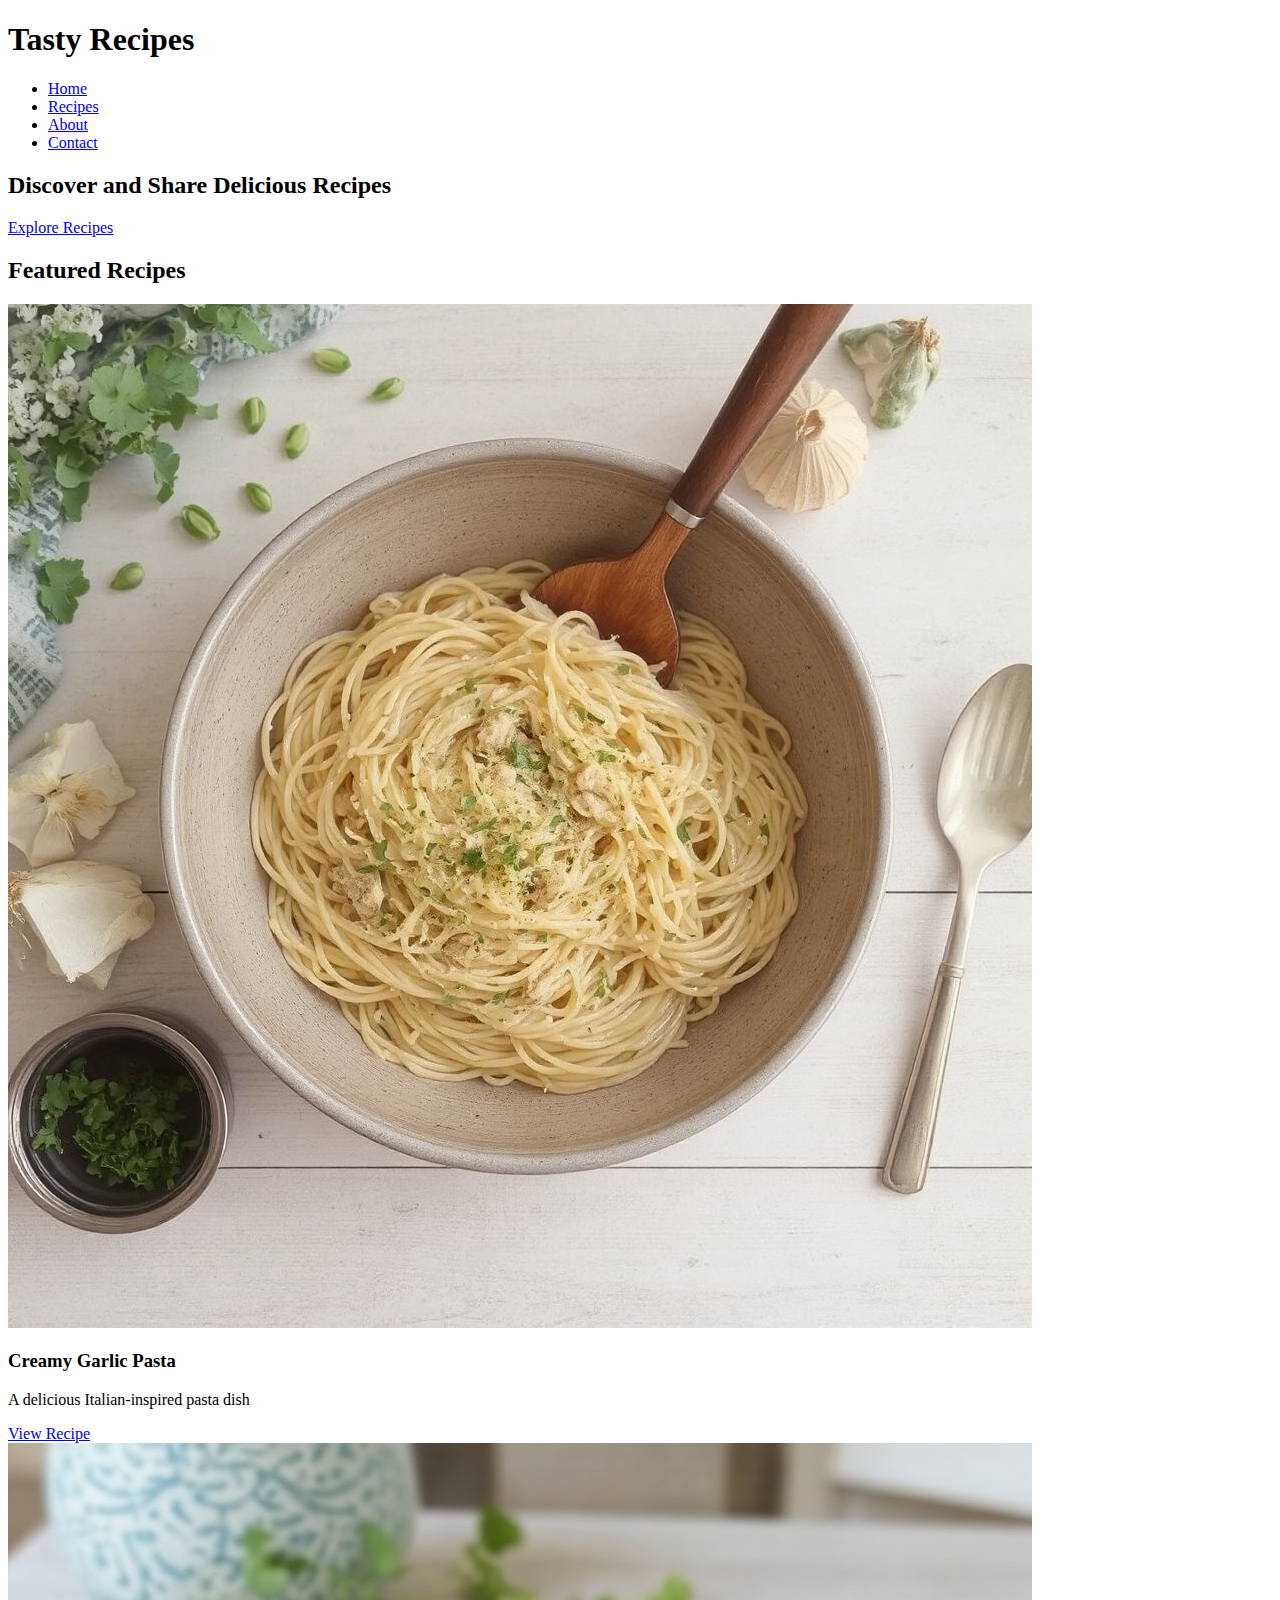
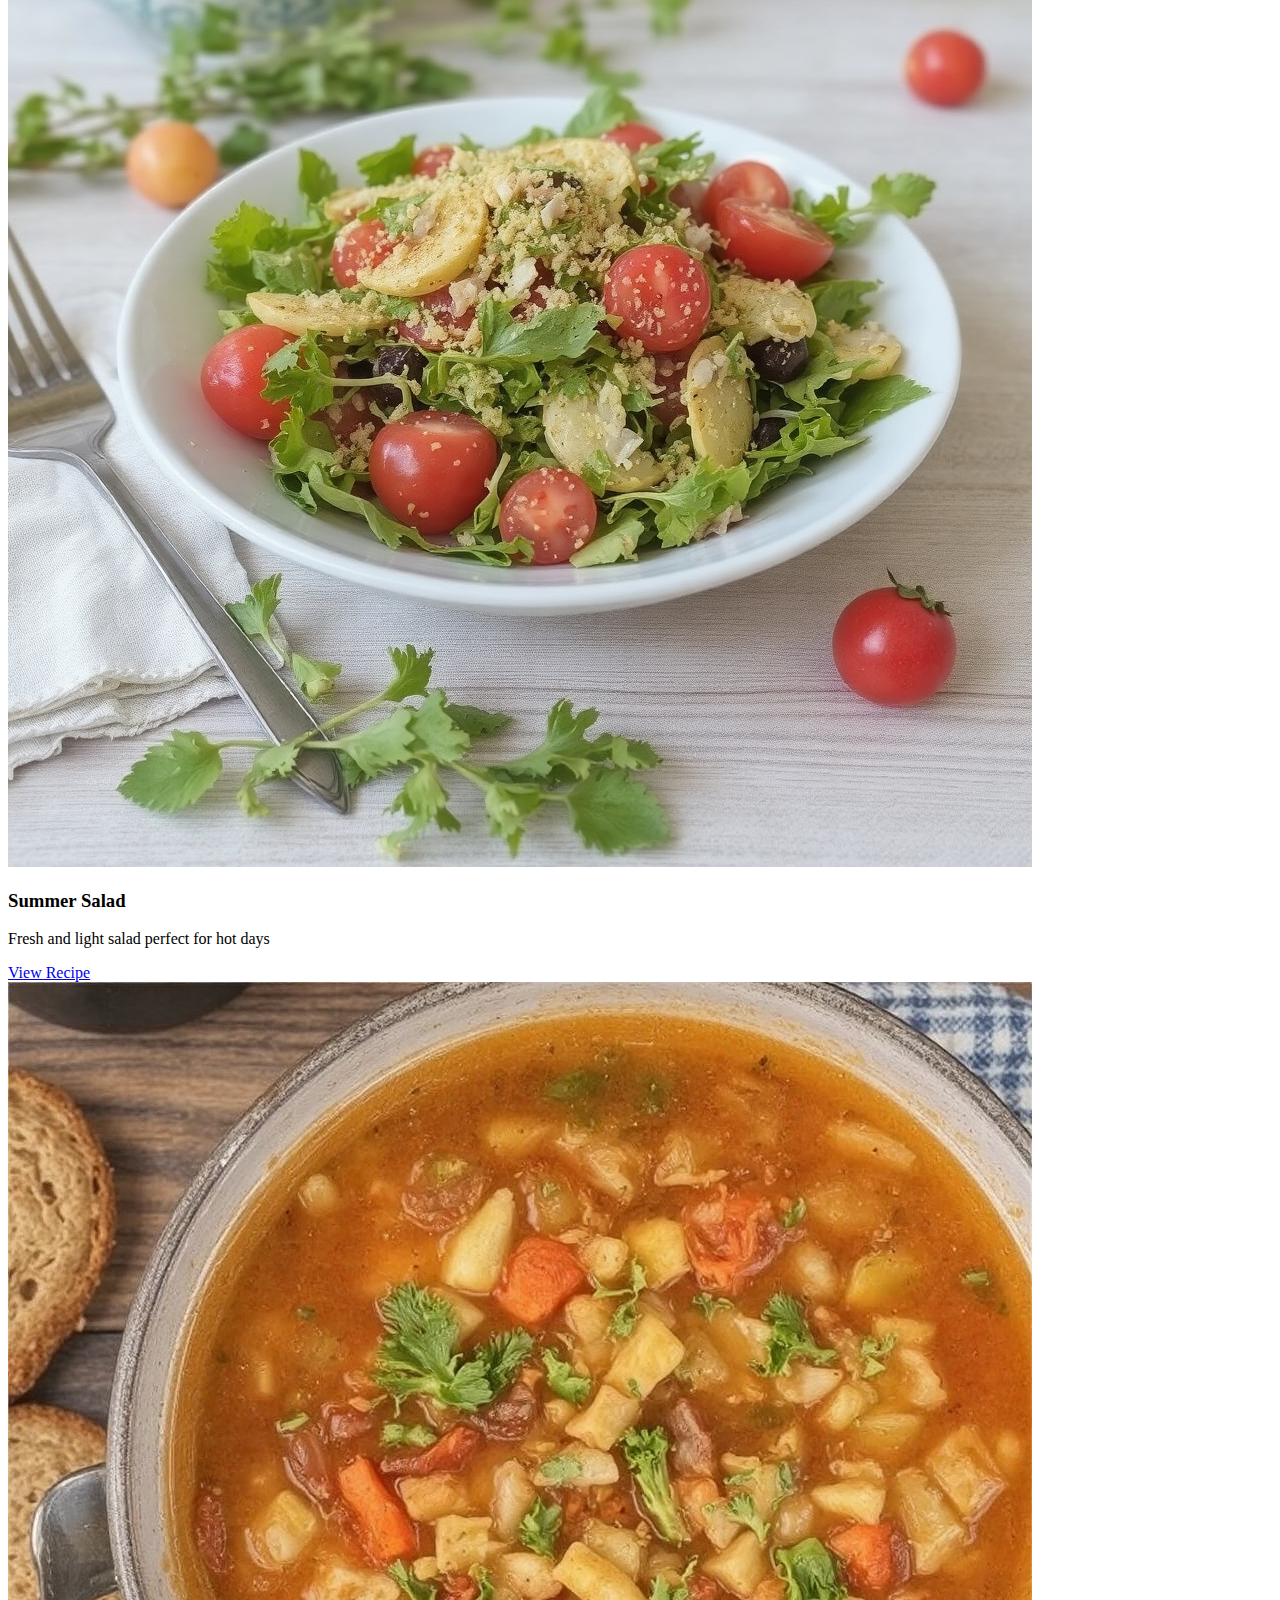
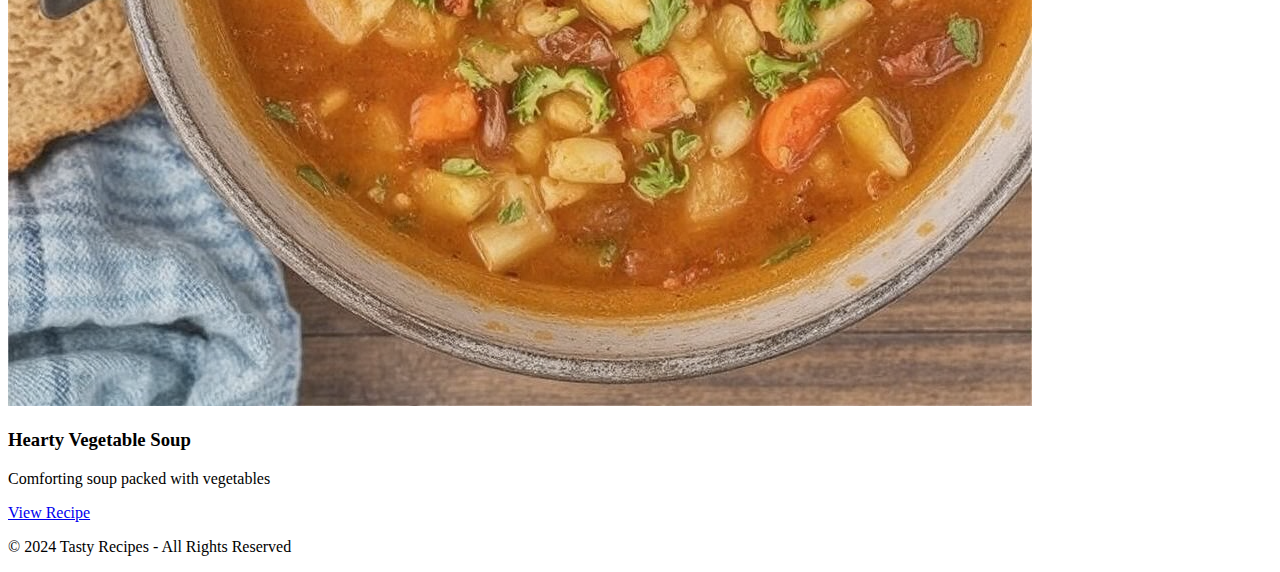
==== index.html @ 7ba07001 "homepage" ====
<!DOCTYPE html>
<html lang="en">
<head>
    <meta charset="UTF-8">
    <meta name="viewport" content="width=device-width, initial-scale=1.0">
    <title>Tasty Recipes - Discover and Share Delicious Recipes</title>
    <link rel="stylesheet" href="css/styles.css">
</head>
<body>
    <header>
        <div class="container">
            <h1 class="logo">Tasty Recipes</h1>
            <nav>
                <ul>
                    <li><a href="index.html" class="active">Home</a></li>
                    <li><a href="recipes.html">Recipes</a></li>
                    <li><a href="about.html">About</a></li>
                    <li><a href="#contact">Contact</a></li>
                </ul>
            </nav>
        </div>
    </header>
    <main>
        <section class="hero">
            <div class="container">
                <h2>Discover and Share Delicious Recipes</h2>
                <a href="recipes.html" class="cta-button">Explore Recipes</a>
            </div>
        </section>
        <section class="featured-recipes">
            <div class="container">
                <h2>Featured Recipes</h2>
                <div class="recipe-grid">
                    <article class="recipe-card">
                        <img src="images/creamy-garlic-pasta.png" alt="Creamy Garlic Pasta">
                        <h3>Creamy Garlic Pasta</h3>
                        <p>A delicious Italian-inspired pasta dish</p>
                        <a href="recipe-detail.html" class="button">View Recipe</a>
                    </article>
                    <article class="recipe-card">
                        <img src="images/summer-salad.png" alt="Summer Salad">
                        <h3>Summer Salad</h3>
                        <p>Fresh and light salad perfect for hot days</p>
                        <a href="recipe-detail.html" class="button">View Recipe</a>
                    </article>
                    <article class="recipe-card">
                        <img src="images/vegetable-soup.png" alt="Hearty Vegetable Soup">
                        <h3>Hearty Vegetable Soup</h3>
                        <p>Comforting soup packed with vegetables</p>
                        <a href="recipe-detail.html" class="button">View Recipe</a>
                    </article>
                </div>
            </div>
        </section>
    </main>
    <footer id="contact">
        <div class="container">
            <div class="social-links">
                <a href="#" aria-label="Facebook"><i class="icon-facebook"></i></a>
                <a href="#" aria-label="Twitter"><i class="icon-twitter"></i></a>
                <a href="#" aria-label="Instagram"><i class="icon-instagram"></i></a>
                <a href="#" aria-label="Pinterest"><i class="icon-pinterest"></i></a>
            </div>
            <p>&copy; 2024 Tasty Recipes - All Rights Reserved</p>
        </div>
    </footer>
</body>
</html>
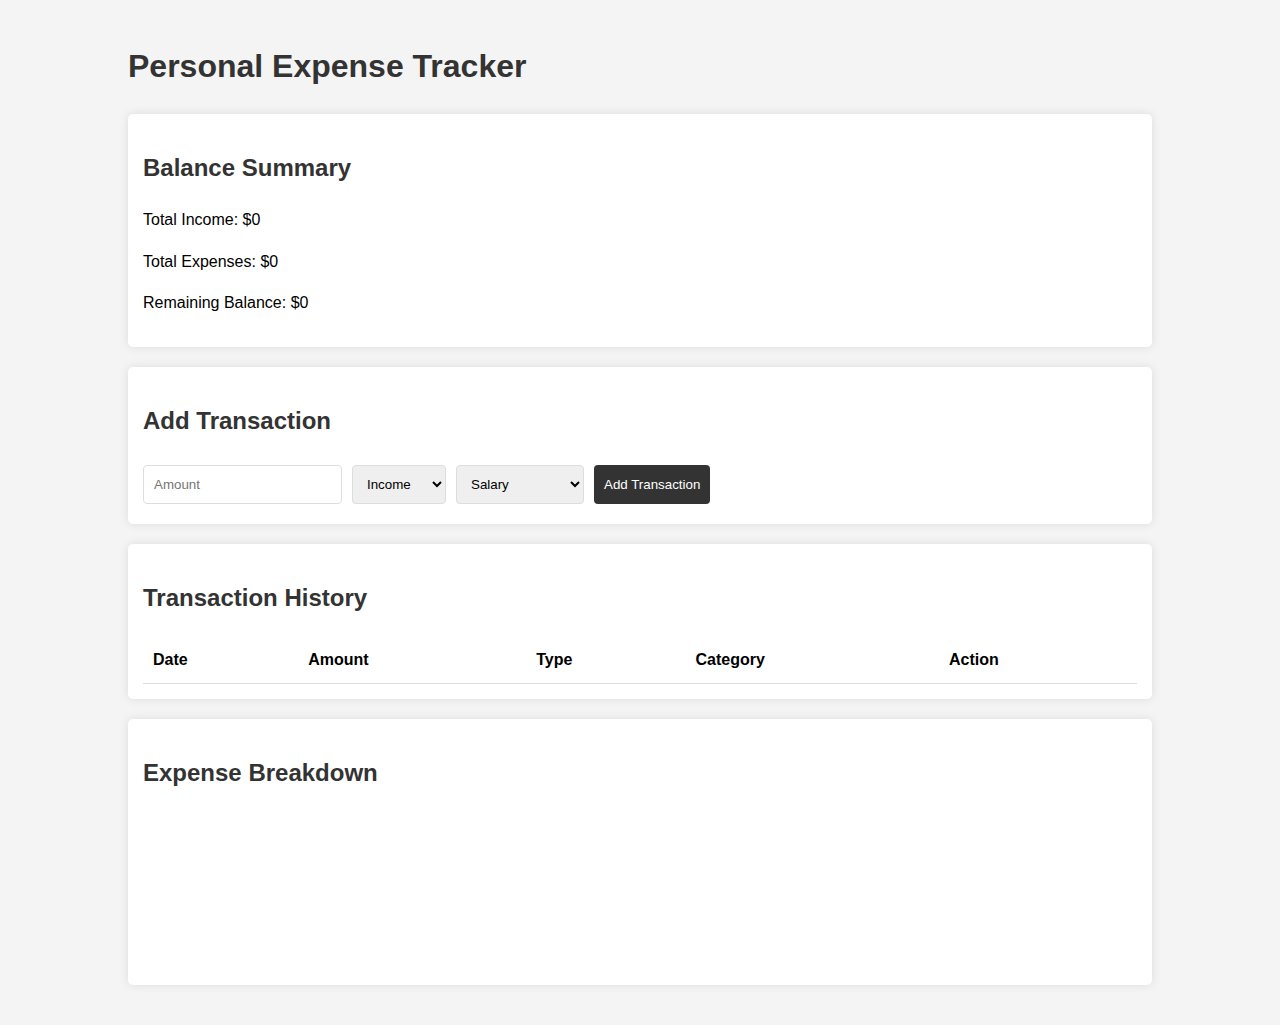
==== commit 3b290c5e: "delete unnecessary files" ====
--- a/index.html
+++ b/index.html
@@ -3,66 +3,62 @@
 <head>
     <meta charset="UTF-8">
     <meta name="viewport" content="width=device-width, initial-scale=1.0">
-    <title>Tasty Recipes - Discover and Share Delicious Recipes</title>
+    <title>Personal Expense Tracker</title>
     <link rel="stylesheet" href="css/styles.css">
 </head>
 <body>
-    <header>
-        <div class="container">
-            <h1 class="logo">Tasty Recipes</h1>
-            <nav>
-                <ul>
-                    <li><a href="index.html" class="active">Home</a></li>
-                    <li><a href="recipes.html">Recipes</a></li>
-                    <li><a href="about.html">About</a></li>
-                    <li><a href="#contact">Contact</a></li>
-                </ul>
-            </nav>
+    <div class="container">
+        <h1>Personal Expense Tracker</h1>
+        
+        <div class="balance-summary">
+            <h2>Balance Summary</h2>
+            <p>Total Income: <span id="totalIncome">$0</span></p>
+            <p>Total Expenses: <span id="totalExpenses">$0</span></p>
+            <p>Remaining Balance: <span id="remainingBalance">$0</span></p>
         </div>
-    </header>
-    <main>
-        <section class="hero">
-            <div class="container">
-                <h2>Discover and Share Delicious Recipes</h2>
-                <a href="recipes.html" class="cta-button">Explore Recipes</a>
-            </div>
-        </section>
-        <section class="featured-recipes">
-            <div class="container">
-                <h2>Featured Recipes</h2>
-                <div class="recipe-grid">
-                    <article class="recipe-card">
-                        <img src="images/creamy-garlic-pasta.png" alt="Creamy Garlic Pasta">
-                        <h3>Creamy Garlic Pasta</h3>
-                        <p>A delicious Italian-inspired pasta dish</p>
-                        <a href="recipe-detail.html" class="button">View Recipe</a>
-                    </article>
-                    <article class="recipe-card">
-                        <img src="images/summer-salad.png" alt="Summer Salad">
-                        <h3>Summer Salad</h3>
-                        <p>Fresh and light salad perfect for hot days</p>
-                        <a href="recipe-detail.html" class="button">View Recipe</a>
-                    </article>
-                    <article class="recipe-card">
-                        <img src="images/vegetable-soup.png" alt="Hearty Vegetable Soup">
-                        <h3>Hearty Vegetable Soup</h3>
-                        <p>Comforting soup packed with vegetables</p>
-                        <a href="recipe-detail.html" class="button">View Recipe</a>
-                    </article>
-                </div>
-            </div>
-        </section>
-    </main>
-    <footer id="contact">
-        <div class="container">
-            <div class="social-links">
-                <a href="#" aria-label="Facebook"><i class="icon-facebook"></i></a>
-                <a href="#" aria-label="Twitter"><i class="icon-twitter"></i></a>
-                <a href="#" aria-label="Instagram"><i class="icon-instagram"></i></a>
-                <a href="#" aria-label="Pinterest"><i class="icon-pinterest"></i></a>
-            </div>
-            <p>&copy; 2024 Tasty Recipes - All Rights Reserved</p>
+        
+        <div class="transaction-form">
+            <h2>Add Transaction</h2>
+            <form id="transactionForm">
+                <input type="number" id="amount" placeholder="Amount" required>
+                <select id="type" required>
+                    <option value="income">Income</option>
+                    <option value="expense">Expense</option>
+                </select>
+                <select id="category" required>
+                    <option value="salary">Salary</option>
+                    <option value="food">Food</option>
+                    <option value="transportation">Transportation</option>
+                    <option value="entertainment">Entertainment</option>
+                    <option value="utilities">Utilities</option>
+                    <option value="other">Other</option>
+                </select>
+                <button type="submit">Add Transaction</button>
+            </form>
         </div>
-    </footer>
+        
+        <div class="transaction-history">
+            <h2>Transaction History</h2>
+            <table id="transactionTable">
+                <thead>
+                    <tr>
+                        <th>Date</th>
+                        <th>Amount</th>
+                        <th>Type</th>
+                        <th>Category</th>
+                        <th>Action</th>
+                    </tr>
+                </thead>
+                <tbody id="transactionBody"></tbody>
+            </table>
+        </div>
+        
+        <div class="expense-chart">
+            <h2>Expense Breakdown</h2>
+            <canvas id="expenseChart"></canvas>
+        </div>
+    </div>
+    
+    <script src="script.js"></script>
 </body>
 </html>--- a/css/styles.css
+++ b/css/styles.css
@@ -0,0 +1,93 @@
+body {
+    font-family: Arial, sans-serif;
+    line-height: 1.6;
+    margin: 0;
+    padding: 0;
+    background-color: #f4f4f4;
+}
+
+.container {
+    width: 80%;
+    margin: auto;
+    overflow: hidden;
+    padding: 20px;
+}
+
+h1, h2 {
+    color: #333;
+}
+
+.balance-summary, .transaction-form, .transaction-history, .expense-chart {
+    background: #fff;
+    margin-bottom: 20px;
+    padding: 15px;
+    border-radius: 5px;
+    box-shadow: 0 0 10px rgba(0,0,0,0.1);
+}
+
+form {
+    display: flex;
+    flex-wrap: wrap;
+    gap: 10px;
+}
+
+input, select, button {
+    padding: 10px;
+    margin: 5px 0;
+    border: 1px solid #ddd;
+    border-radius: 4px;
+}
+
+button {
+    background: #333;
+    color: #fff;
+    border: none;
+    cursor: pointer;
+}
+
+button:hover {
+    background: #555;
+}
+
+table {
+    width: 100%;
+    border-collapse: collapse;
+}
+
+th, td {
+    padding: 10px;
+    text-align: left;
+    border-bottom: 1px solid #ddd;
+}
+
+.delete-btn {
+    background: #ff4136;
+    color: white;
+    border: none;
+    padding: 5px 10px;
+    cursor: pointer;
+    border-radius: 3px;
+}
+
+.delete-btn:hover {
+    background: #d30000;
+}
+
+#expenseChart {
+    max-width: 400px;
+    margin: auto;
+}
+
+@media (max-width: 768px) {
+    .container {
+        width: 95%;
+    }
+    
+    form {
+        flex-direction: column;
+    }
+    
+    table, th, td {
+        font-size: 14px;
+    }
+}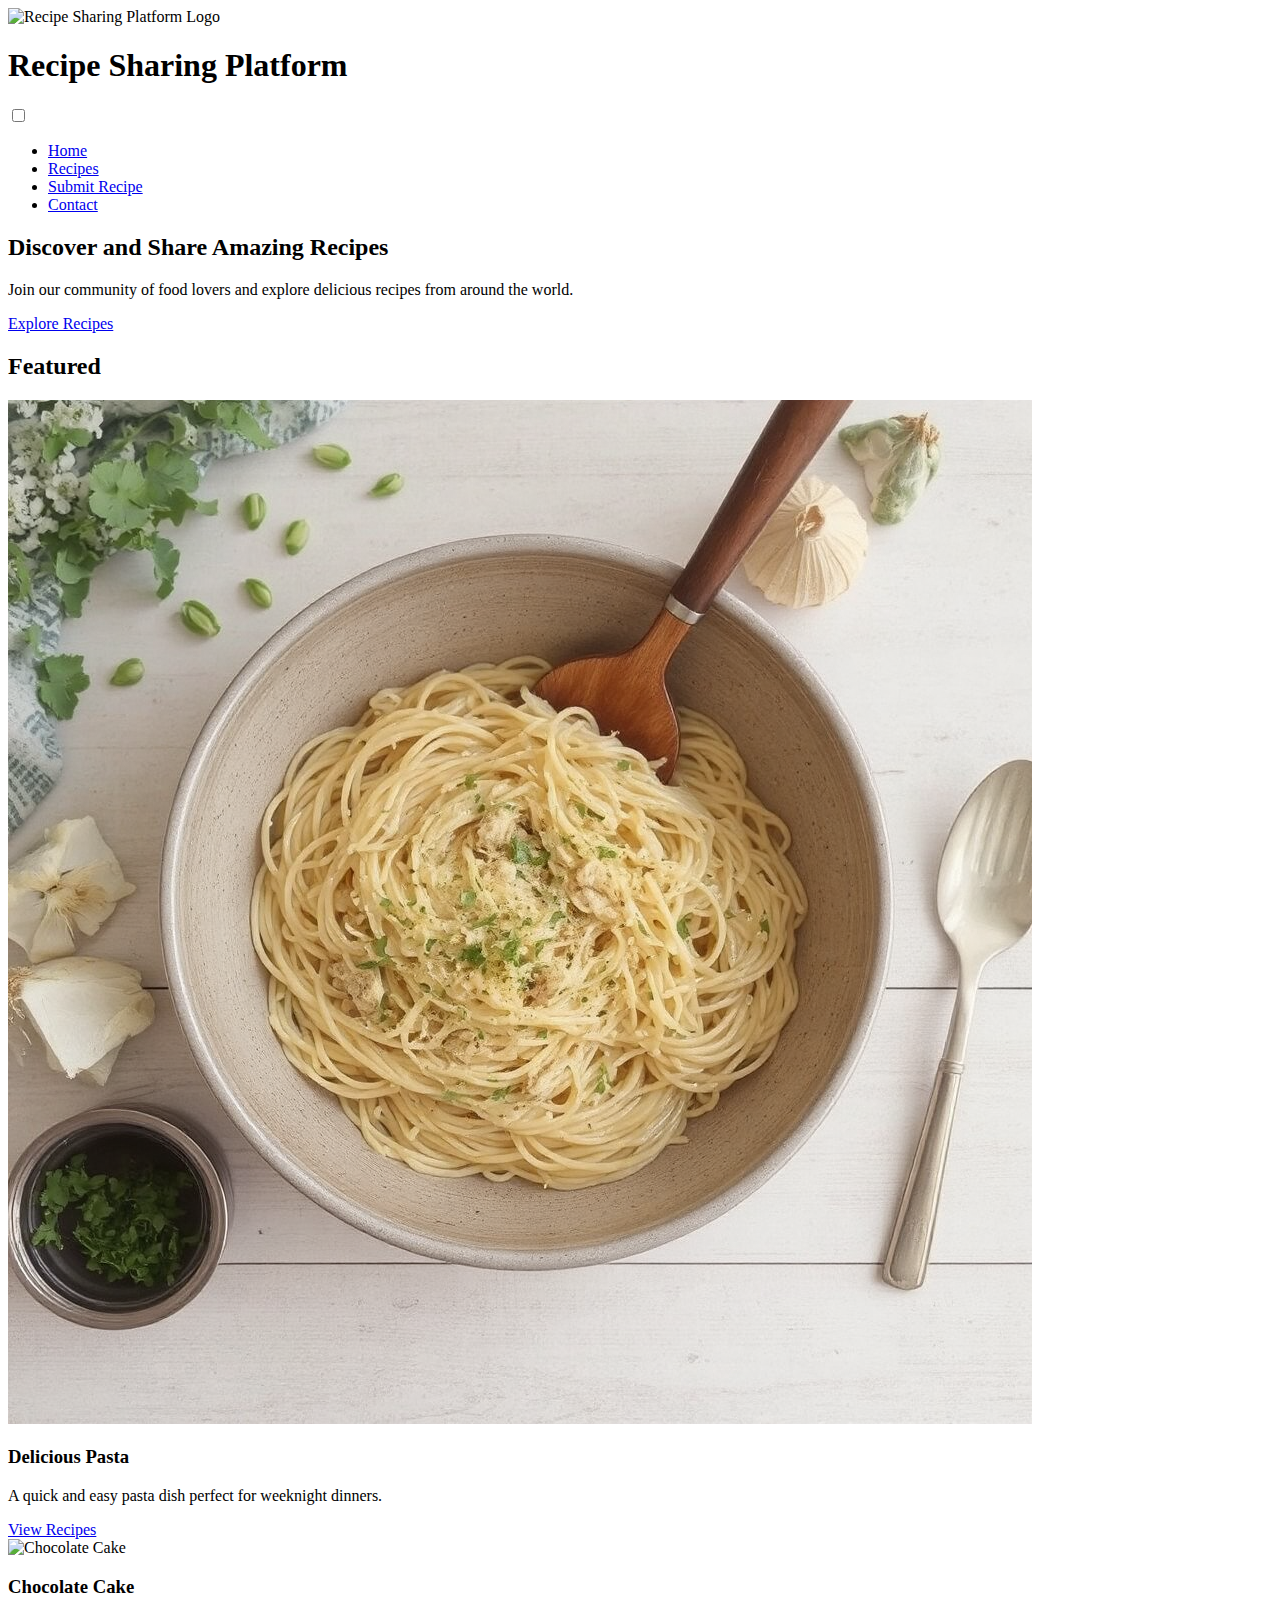
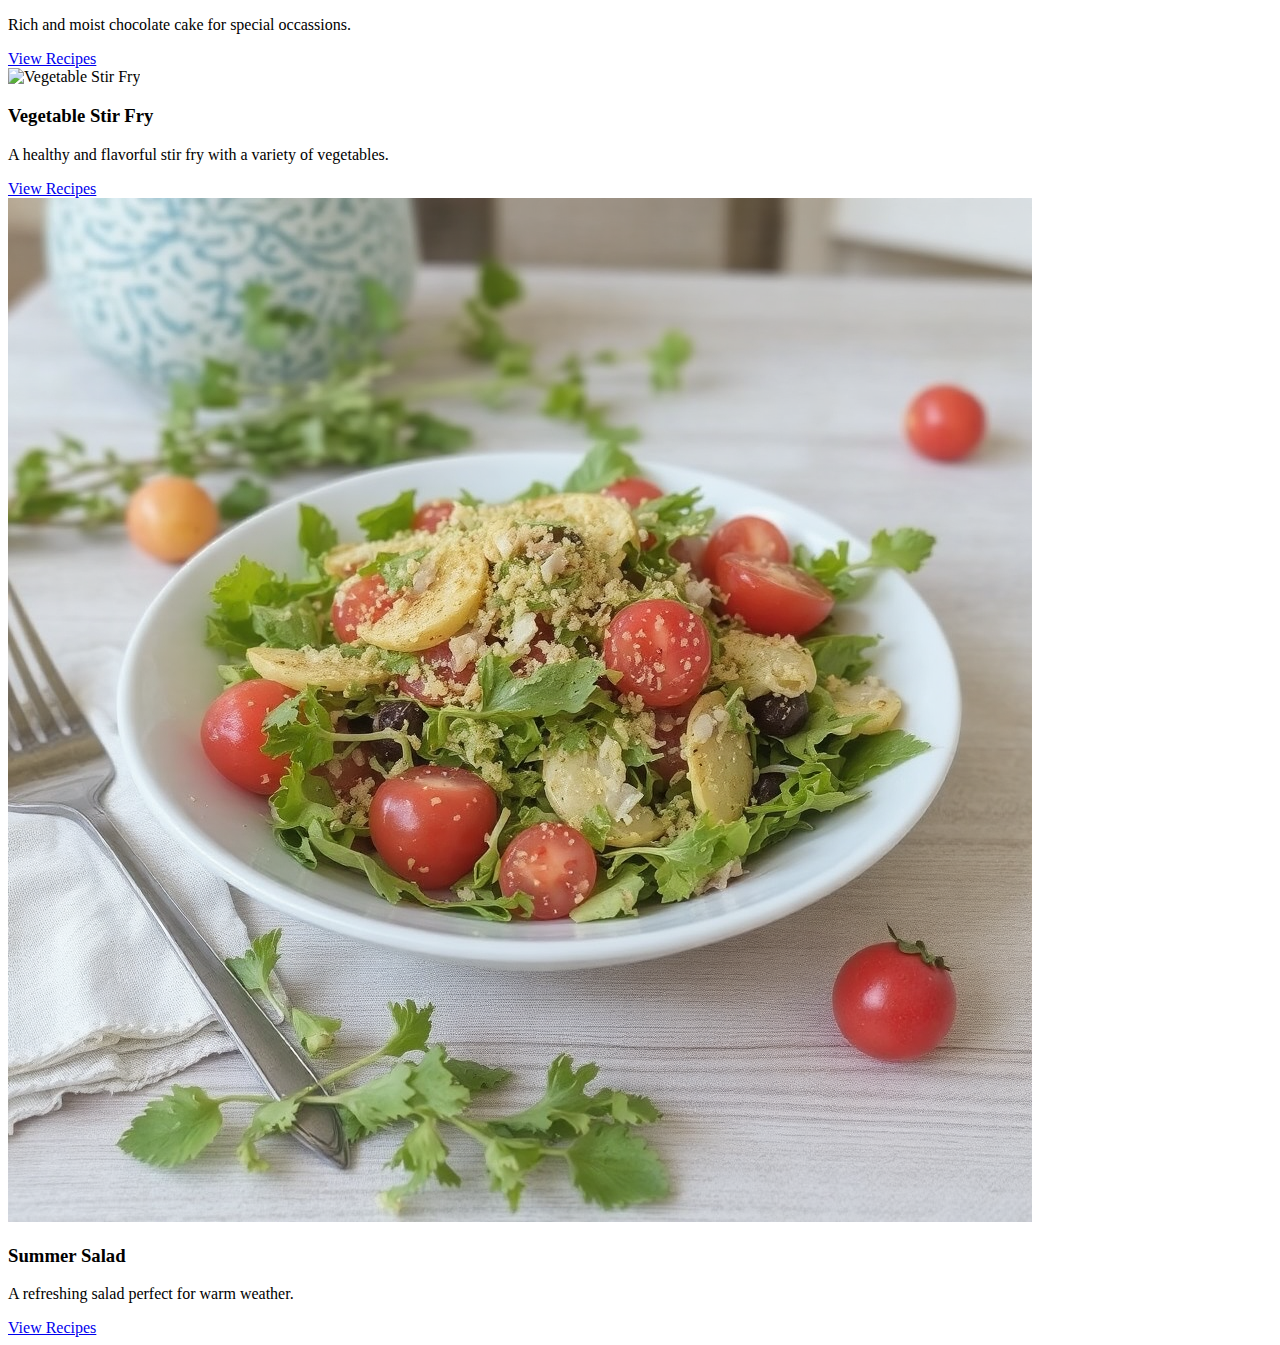
==== commit e7e9008f: "main section" ====
--- a/index.html
+++ b/index.html
@@ -3,62 +3,66 @@
 <head>
     <meta charset="UTF-8">
     <meta name="viewport" content="width=device-width, initial-scale=1.0">
-    <title>Personal Expense Tracker</title>
+    <title>Recipe Sharing Platform</title>
     <link rel="stylesheet" href="css/styles.css">
+    <link href="https://fonts.googleapis.com/css2?family=Roboto:wght@300;400;700&display=swap" rel="stylesheet">
 </head>
 <body>
-    <div class="container">
-        <h1>Personal Expense Tracker</h1>
-        
-        <div class="balance-summary">
-            <h2>Balance Summary</h2>
-            <p>Total Income: <span id="totalIncome">$0</span></p>
-            <p>Total Expenses: <span id="totalExpenses">$0</span></p>
-            <p>Remaining Balance: <span id="remainingBalance">$0</span></p>
-        </div>
-        
-        <div class="transaction-form">
-            <h2>Add Transaction</h2>
-            <form id="transactionForm">
-                <input type="number" id="amount" placeholder="Amount" required>
-                <select id="type" required>
-                    <option value="income">Income</option>
-                    <option value="expense">Expense</option>
-                </select>
-                <select id="category" required>
-                    <option value="salary">Salary</option>
-                    <option value="food">Food</option>
-                    <option value="transportation">Transportation</option>
-                    <option value="entertainment">Entertainment</option>
-                    <option value="utilities">Utilities</option>
-                    <option value="other">Other</option>
-                </select>
-                <button type="submit">Add Transaction</button>
-            </form>
-        </div>
-        
-        <div class="transaction-history">
-            <h2>Transaction History</h2>
-            <table id="transactionTable">
-                <thead>
-                    <tr>
-                        <th>Date</th>
-                        <th>Amount</th>
-                        <th>Type</th>
-                        <th>Category</th>
-                        <th>Action</th>
-                    </tr>
-                </thead>
-                <tbody id="transactionBody"></tbody>
-            </table>
-        </div>
-        
-        <div class="expense-chart">
-            <h2>Expense Breakdown</h2>
-            <canvas id="expenseChart"></canvas>
-        </div>
-    </div>
-    
-    <script src="script.js"></script>
+    <header>
+        <nav class="navbar">
+            <div class="logo">
+                <img src="images/logo.png" alt="Recipe Sharing Platform Logo">
+                <h1>Recipe Sharing Platform</h1>
+            </div>
+            <input type="checkbox" id="nav-toggle" class="nav-toggle">
+            <label for="nav-toggle" class="nav-toggle-label">
+                <span></span>
+            </label>
+            <ul class="nav-links">
+                <li><a href="index.html">Home</a></li>
+                <li><a href="recipes.html">Recipes</a></li>
+                <li><a href="submit-recipe.html">Submit Recipe</a></li>
+                <li><a href="contact.html">Contact</a></li>
+            </ul>
+        </nav>
+    </header>
+    <main>
+        <section class="hero">
+            <div class="hero-content">
+                <h2>Discover and Share Amazing Recipes</h2>
+                <p>Join our community of food lovers and explore delicious recipes from around the world.</p>
+                <a href="recipes.html" class="btn">Explore Recipes</a>
+            </div>
+        </section>
+        <section class="featured-recipes">
+            <h2>Featured</h2>
+            <div class="recipe-grid">
+                <div class="recipe-card">
+                    <img src="images/creamy-garlic-pasta.png" alt="Creamy Garlic Pasta">
+                    <h3>Delicious Pasta</h3>
+                    <p>A quick and easy pasta dish perfect for weeknight dinners.</p>
+                    <a href="#" class="btn">View Recipes</a>
+                </div>
+                <div class="recipe-card">
+                    <img src="images/cake.png" alt="Chocolate Cake">
+                    <h3>Chocolate Cake</h3>
+                    <p>Rich and moist chocolate cake for special occassions.</p>
+                    <a href="#" class="btn">View Recipes</a>
+                </div>
+                <div class="recipe-card">
+                    <img src="images/stir-fry.png" alt="Vegetable Stir Fry">
+                    <h3>Vegetable Stir Fry</h3>
+                    <p>A healthy and flavorful stir fry with a variety of vegetables.</p>
+                    <a href="#" class="btn">View Recipes</a>
+                </div>
+                <div class="recipe-card">
+                    <img src="images/summer-salad.png" alt="Summer Salad">
+                    <h3>Summer Salad</h3>
+                    <p>A refreshing salad perfect for warm weather.</p>
+                    <a href="#" class="btn">View Recipes</a>
+                </div>
+            </div>
+        </section>
+    </main>
 </body>
 </html>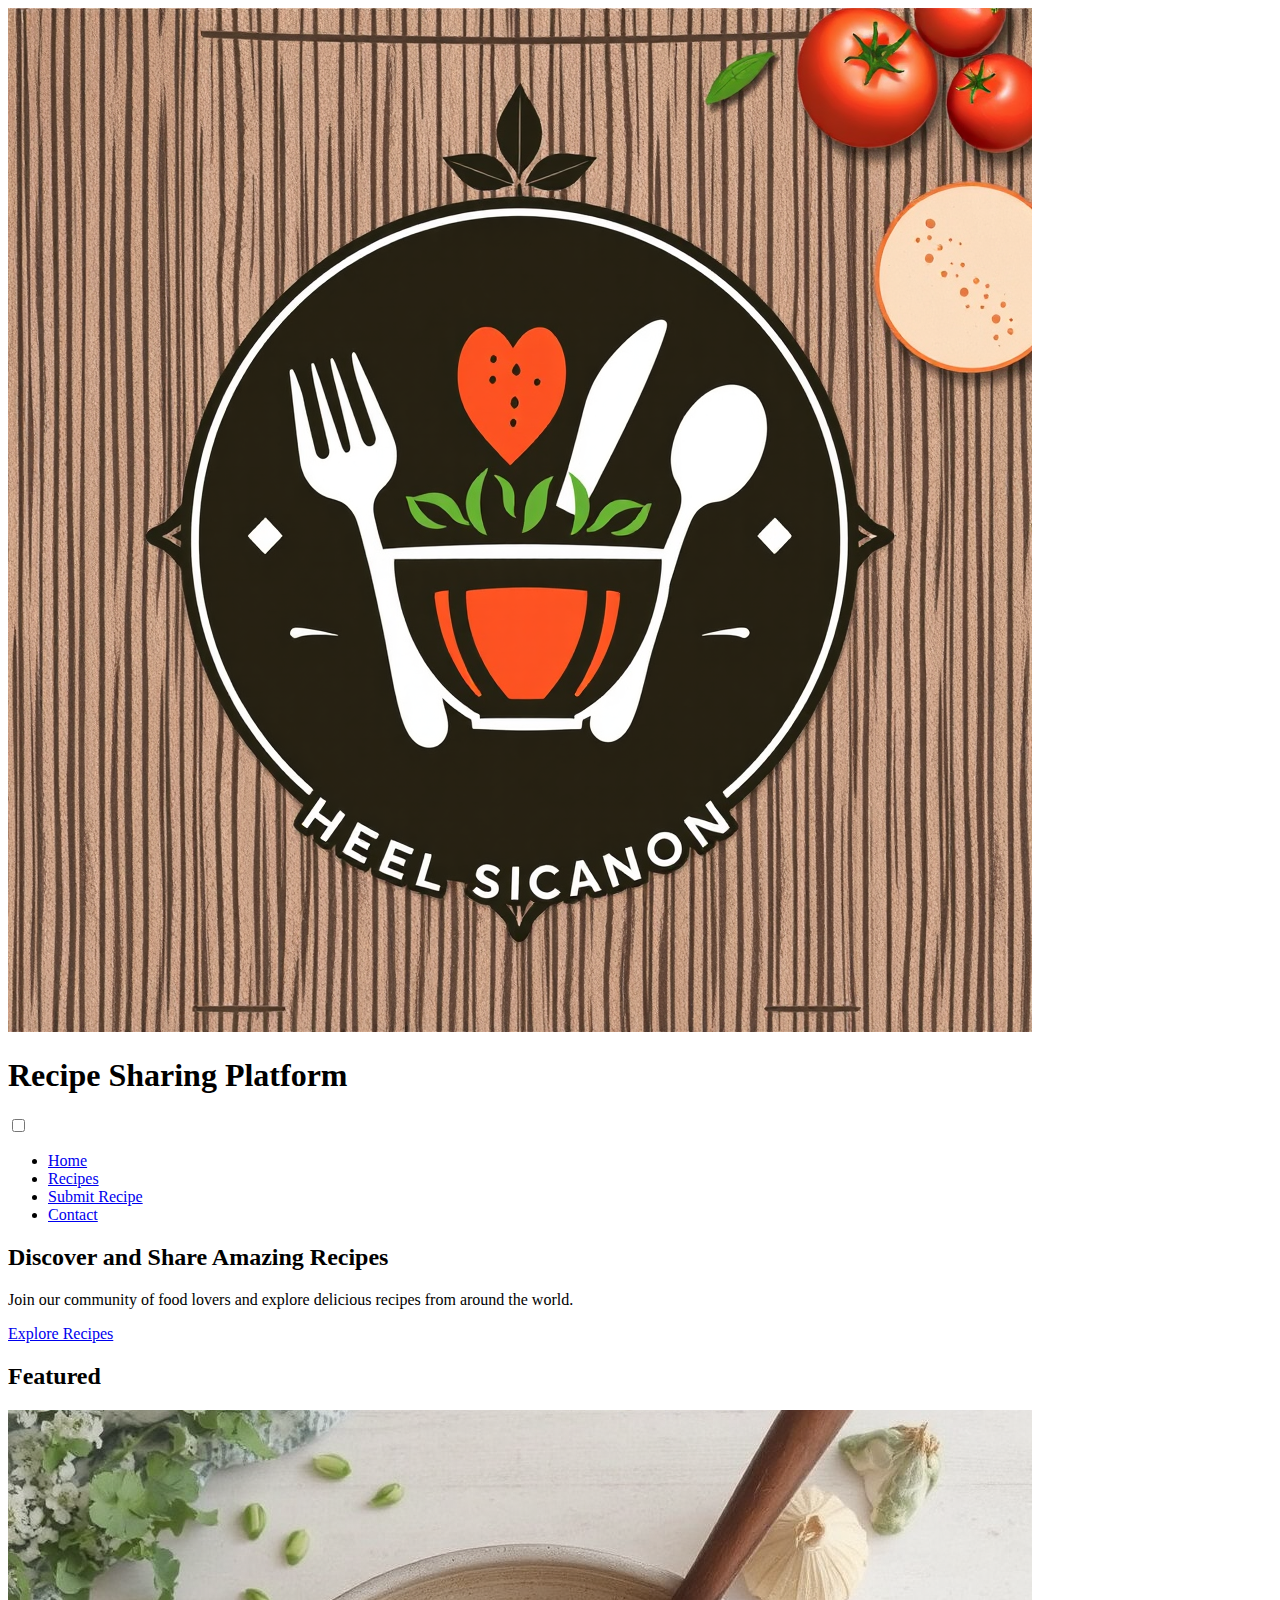
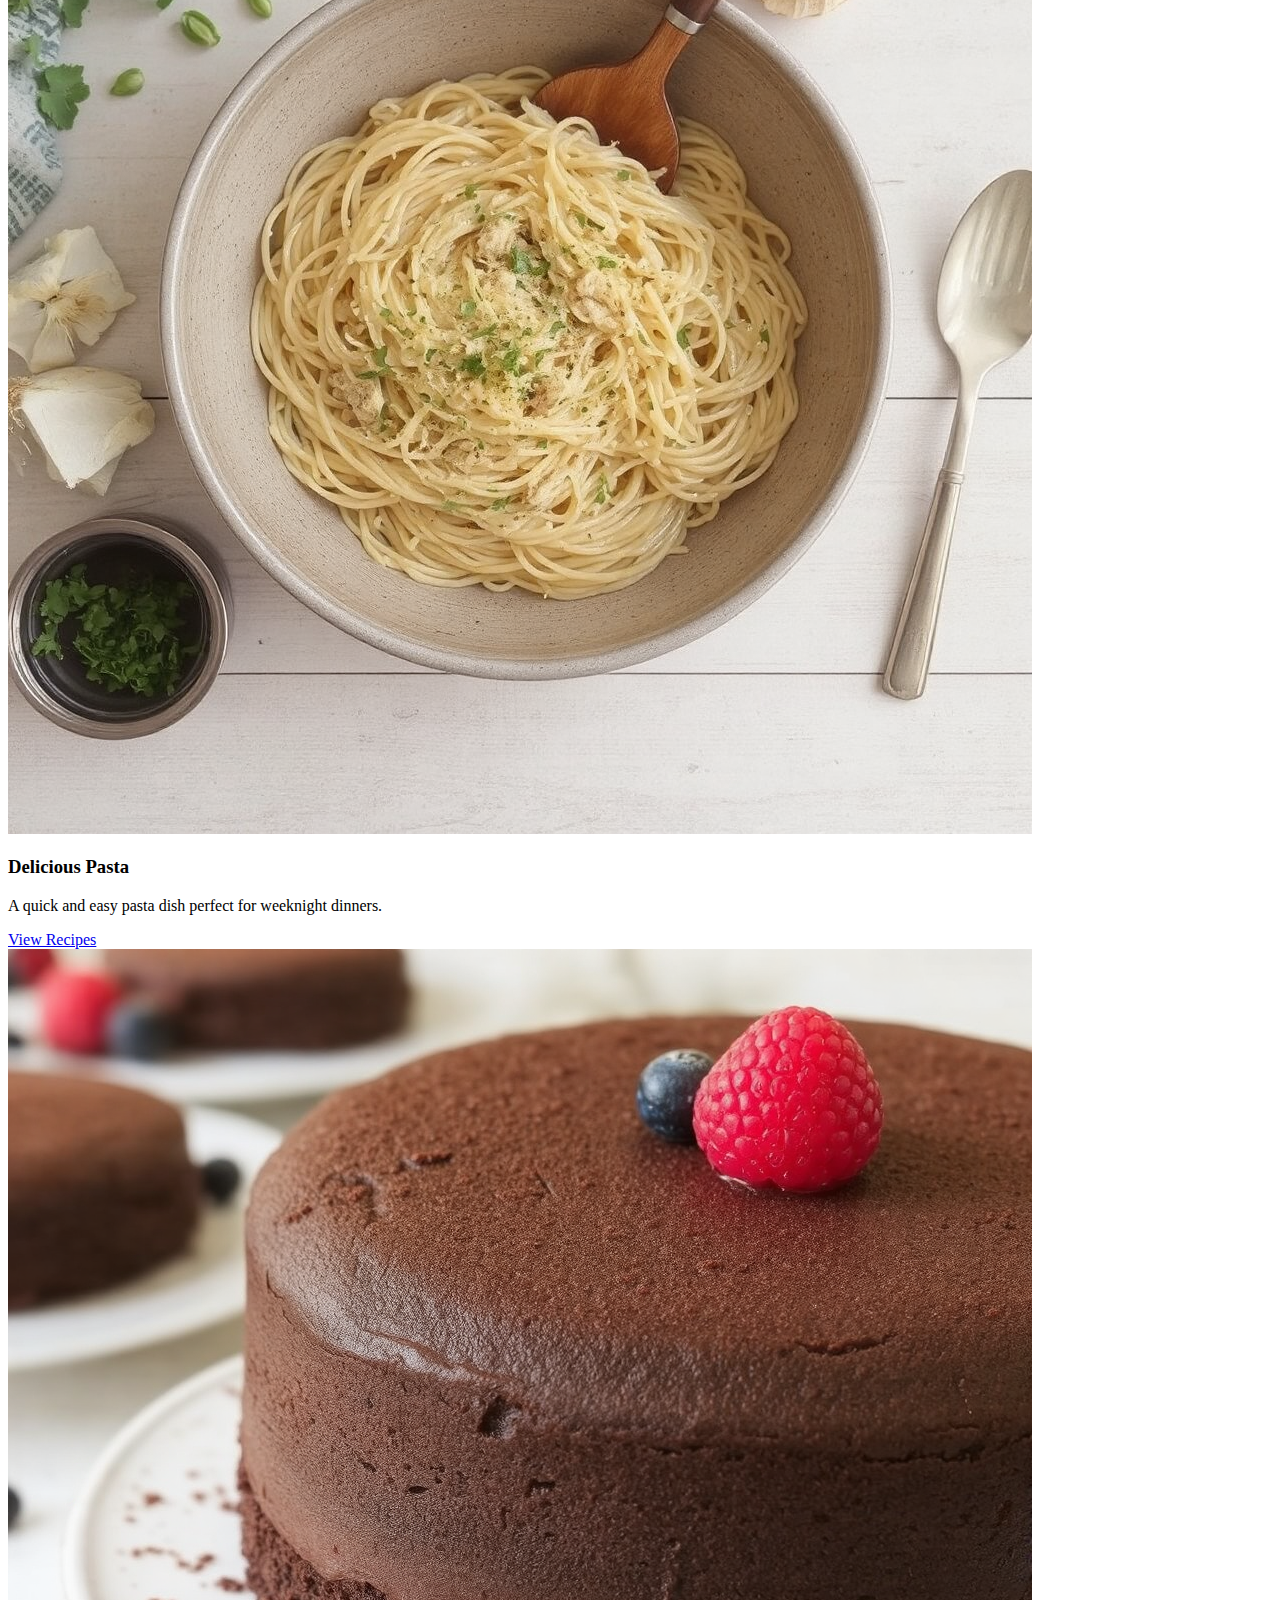
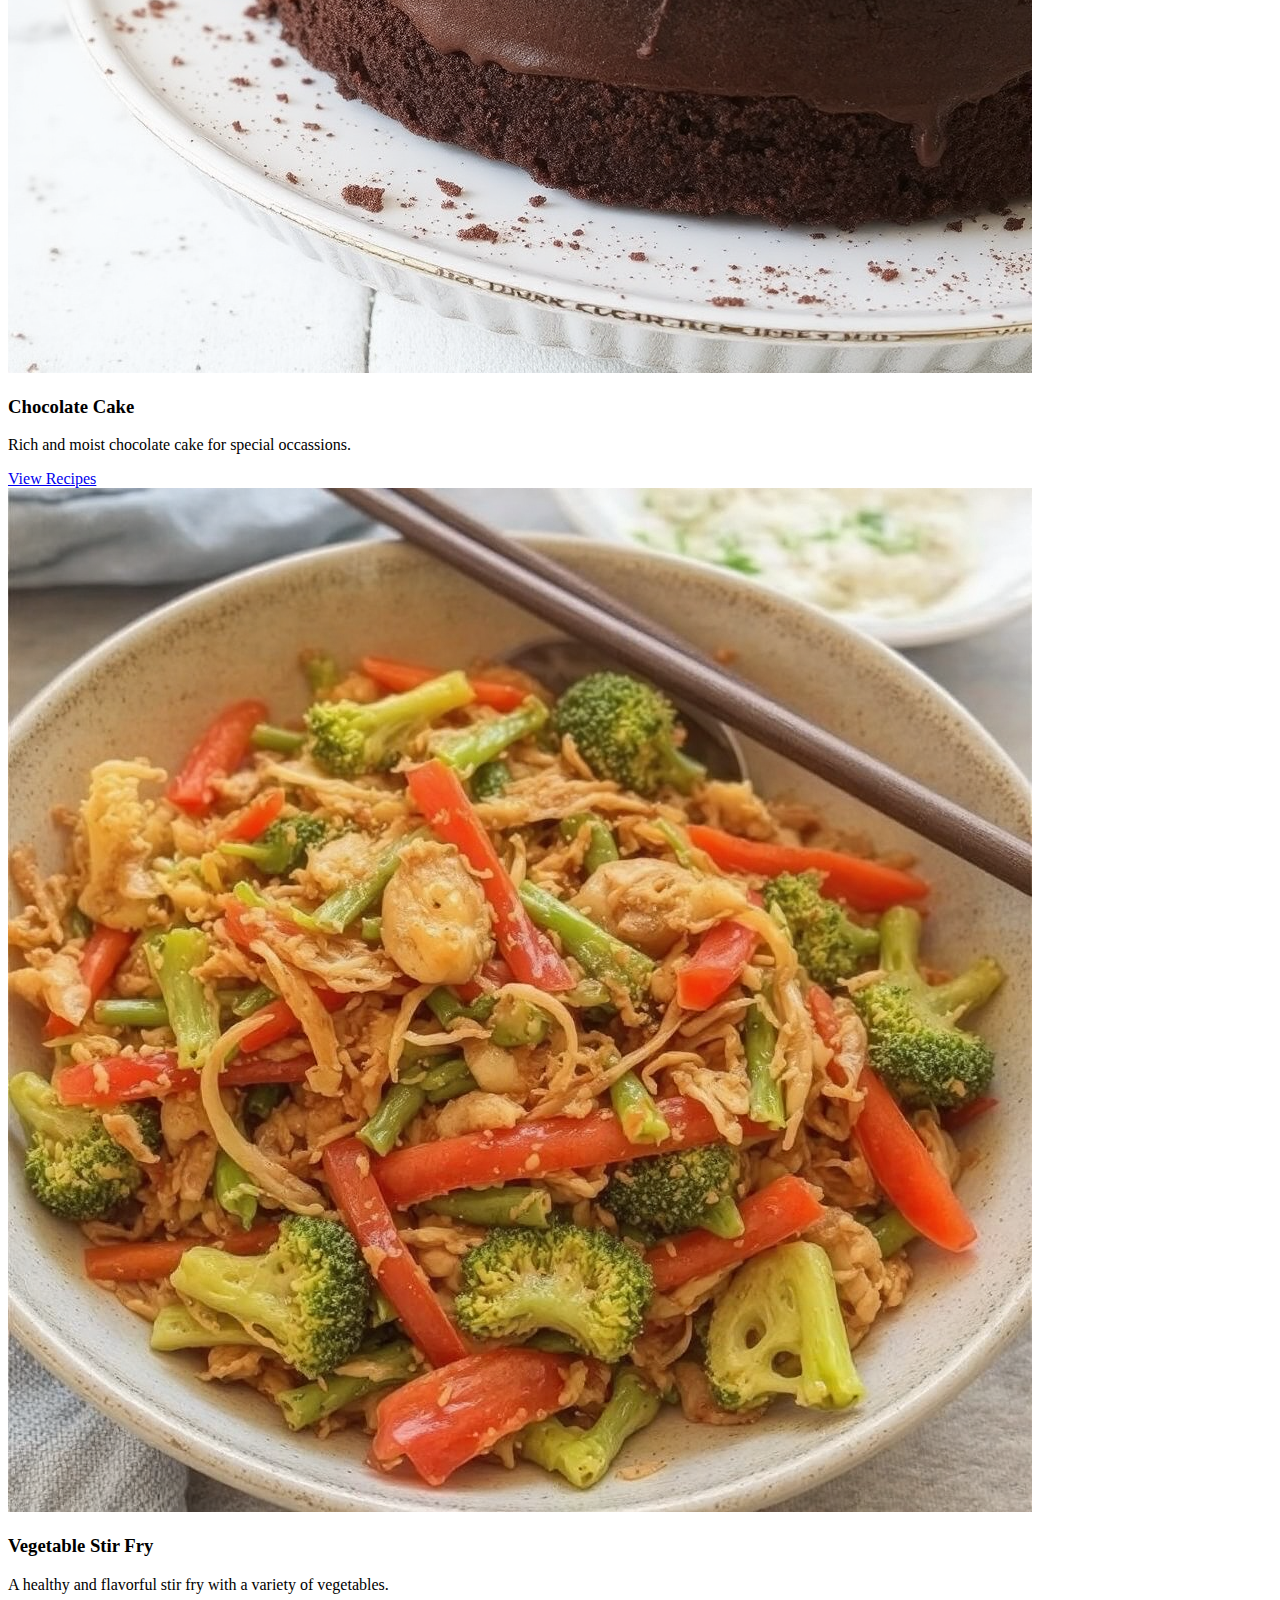
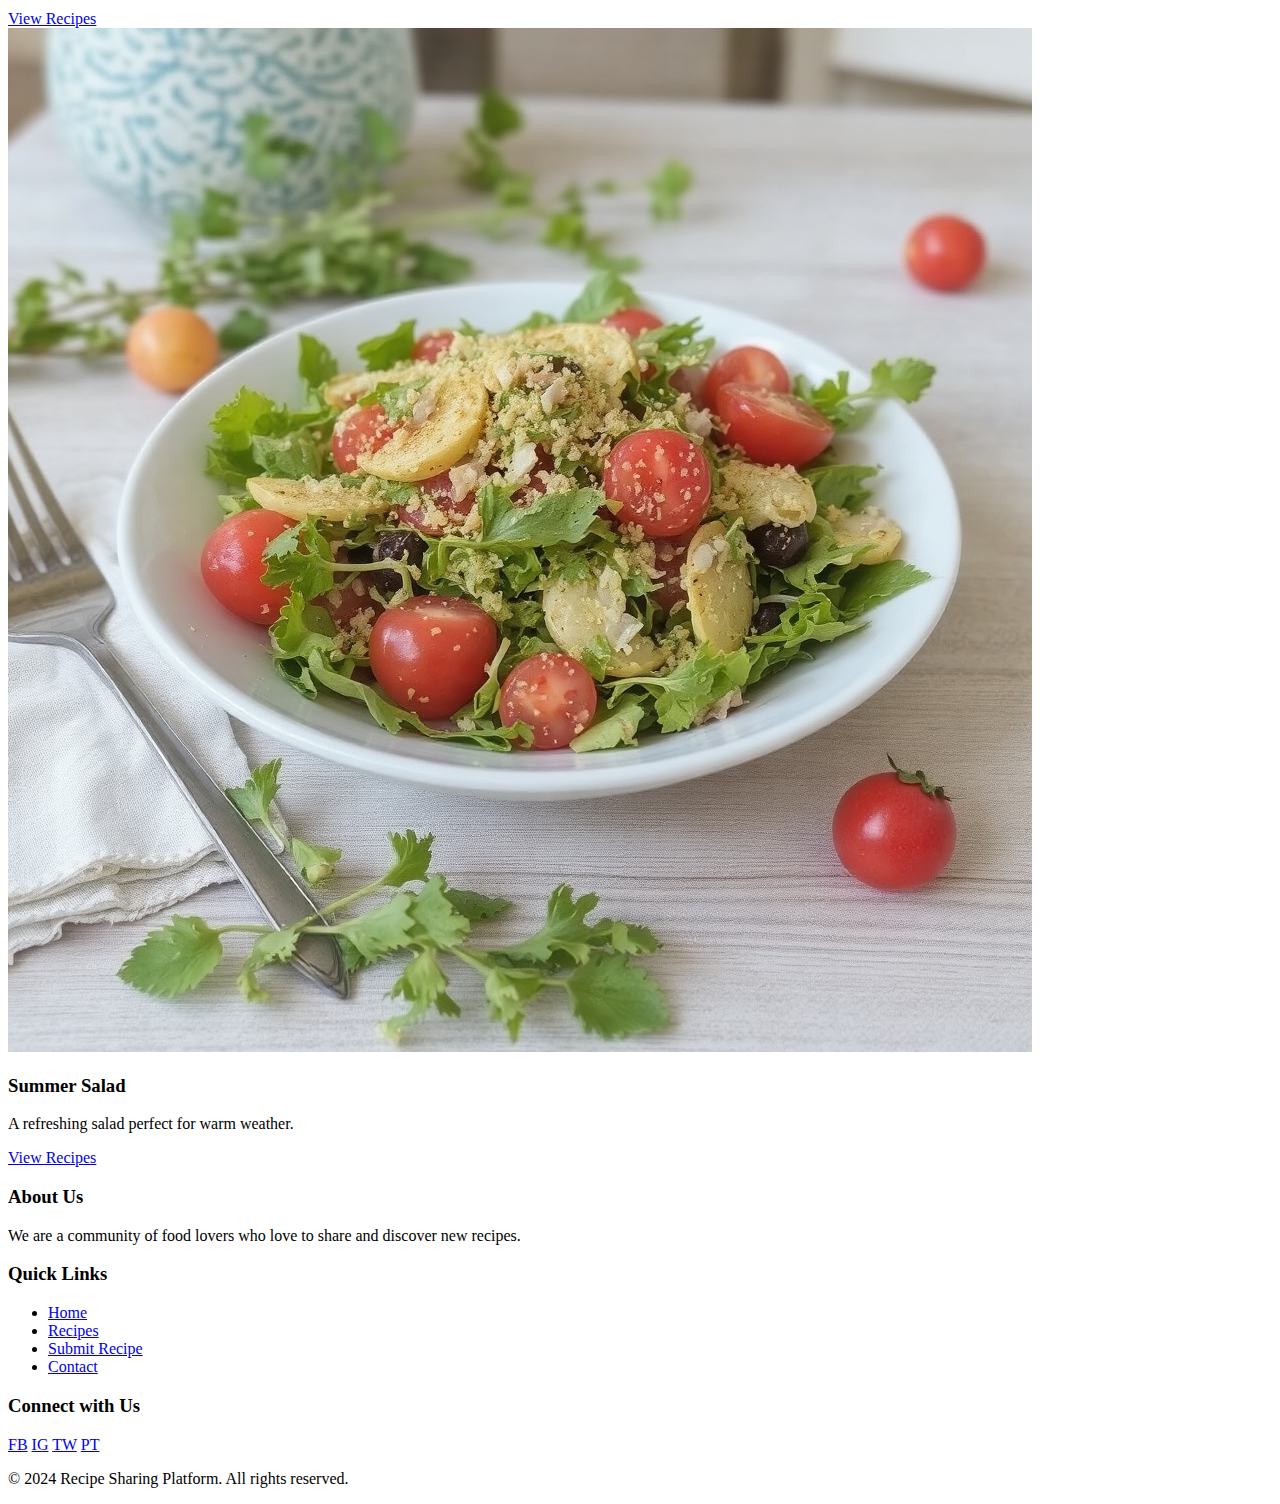
==== commit d932c05a: "footer section" ====
--- a/index.html
+++ b/index.html
@@ -64,5 +64,34 @@
             </div>
         </section>
     </main>
+    <footer>
+        <div class="footer-content">
+            <div class="footer-section">
+                <h3>About Us</h3>
+                <p>We are a community of food lovers who love to share and discover new recipes.</p>
+            </div>
+            <div class="footer-section">
+                <h3>Quick Links</h3>
+                <ul>
+                    <li><a href="index.html">Home</a></li>
+                    <li><a href="recipes.html">Recipes</a></li>
+                    <li><a href="submit-recipe.html">Submit Recipe</a></li>
+                    <li><a href="contact.html">Contact</a></li>
+                </ul>
+            </div>
+            <div class="footer-section">
+                <h3>Connect with Us</h3>
+                <div class="social-icons">
+                    <a href="#" class="social-icon">FB</a>
+                    <a href="#" class="social-icon">IG</a>
+                    <a href="#" class="social-icon">TW</a>
+                    <a href="#" class="social-icon">PT</a>
+                </div>
+            </div>
+        </div>
+        <div class="footer-bottom">
+            <p>&copy; 2024 Recipe Sharing Platform. All rights reserved.</p>
+        </div>
+    </footer>
 </body>
 </html>